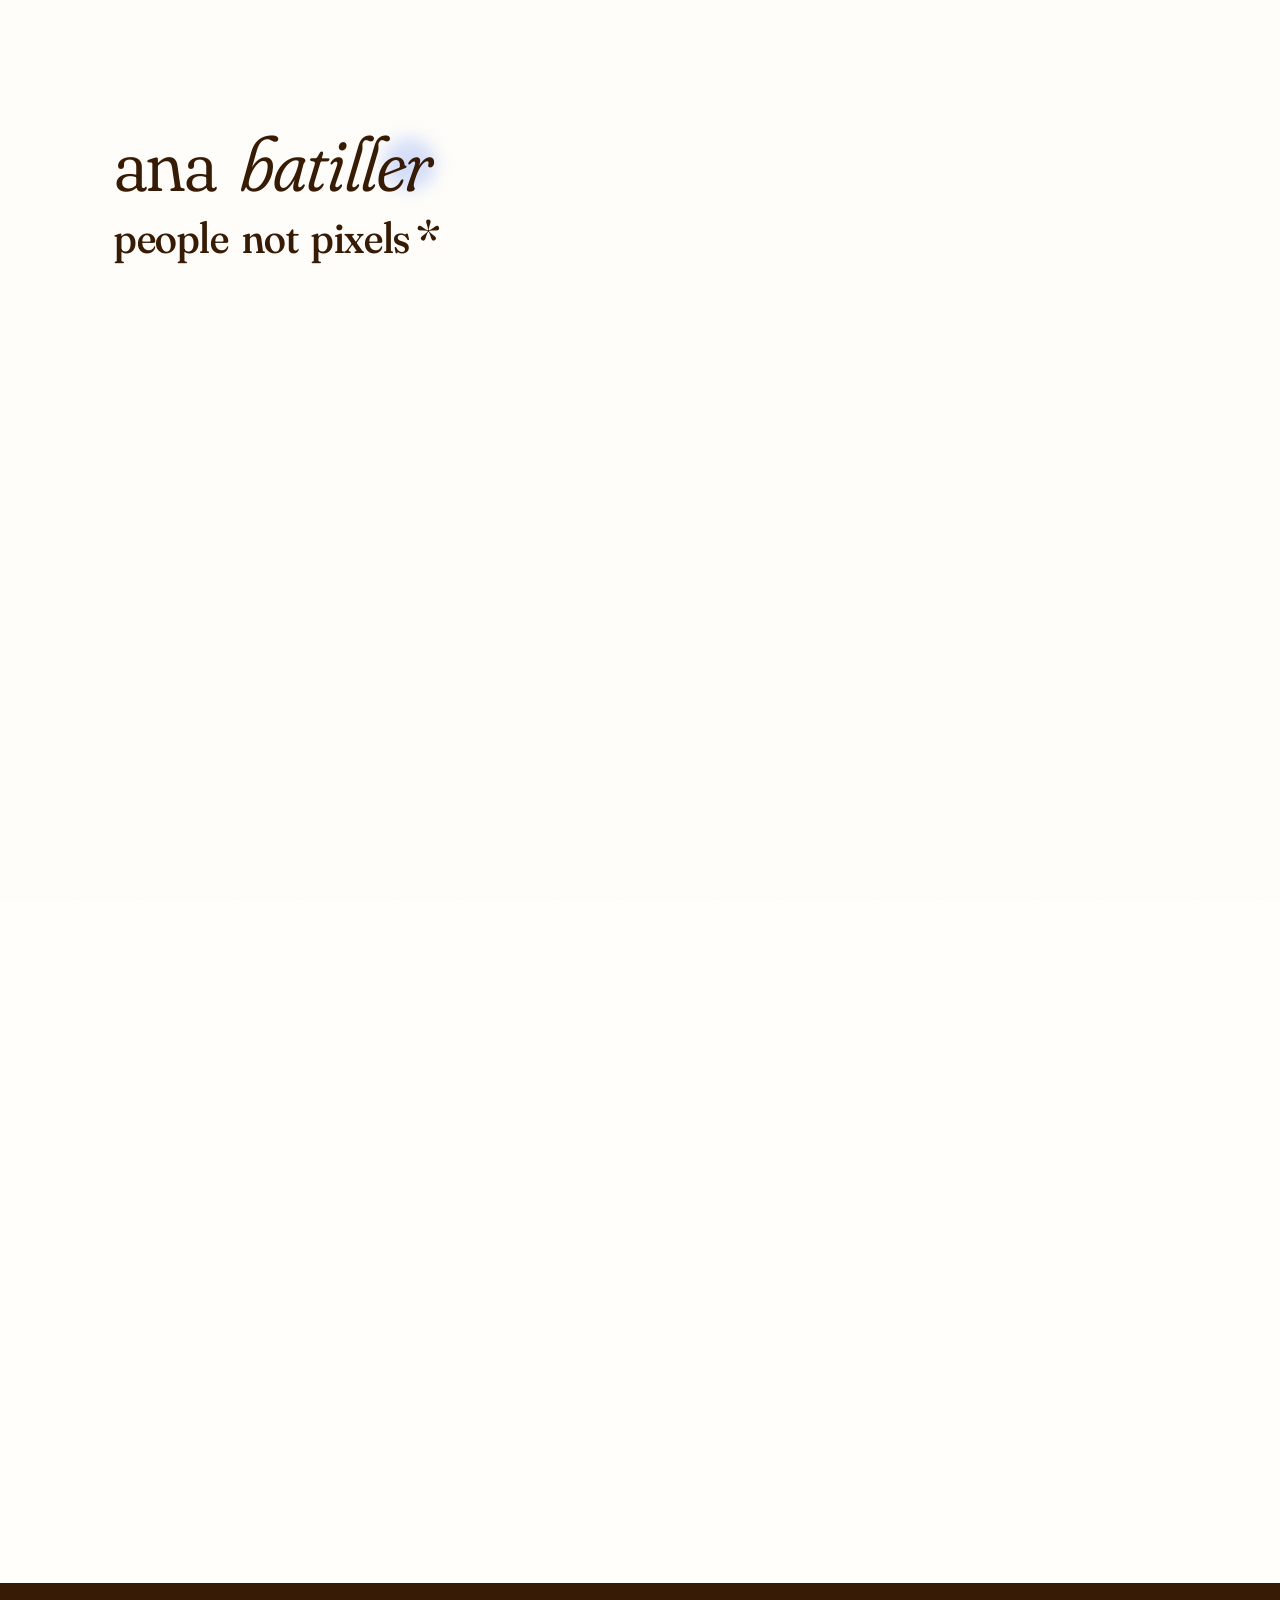
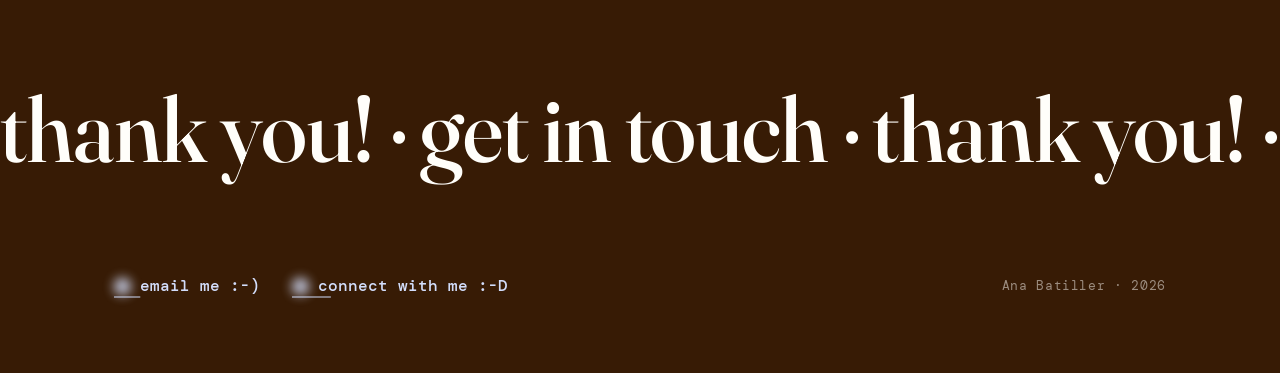
==== index.html @ 510002cc "Update hero copy: Erasmus Mundus program + Tokyo status line - Bio now names the Erasmus Mundus prog" ====
<!DOCTYPE html>
<html lang="en">
<head>
<meta charset="utf-8">
<meta name="viewport" content="width=device-width, initial-scale=1">
<title>Ana Batiller — Product Designer</title>
<meta name="description" content="Product designer, 8+ years, mostly in fintech. Selected work: GCash Global, Hybrid Credit-Debit Card, and PODD.">
<meta property="og:title" content="Ana Batiller — Product Designer">
<meta property="og:description" content="Product designer, 8+ years, mostly in fintech. People not pixels.">
<meta property="og:type" content="website">
<meta property="og:image" content="images/ab-portrait.webp">
<link rel="icon" href="data:image/svg+xml,%3Csvg xmlns='http://www.w3.org/2000/svg' viewBox='0 0 64 64'%3E%3Cdefs%3E%3Cfilter id='b' x='-50%25' y='-50%25' width='200%25' height='200%25'%3E%3CfeGaussianBlur stdDeviation='4'/%3E%3C/filter%3E%3C/defs%3E%3Ccircle cx='32' cy='32' r='20' fill='%236E82DB' filter='url(%23b)'/%3E%3C/svg%3E">
<link rel="preconnect" href="https://fonts.googleapis.com">
<link rel="preconnect" href="https://fonts.gstatic.com" crossorigin>
<link rel="stylesheet" href="https://fonts.googleapis.com/css2?family=Fraunces:ital,opsz,wght,SOFT@0,9..144,300..900,0..100;1,9..144,300..900,0..100&family=DM+Mono:ital,wght@0,400;0,500;1,400&family=DM+Sans:opsz,wght@9..40,400;9..40,500;9..40,700&display=swap">
<link rel="stylesheet" href="assets/site.css">
<script>(function(){try{if(!window.matchMedia('(prefers-reduced-motion: reduce)').matches){document.documentElement.classList.add('js-anim');}}catch(e){}})();</script>
<style>
  /* ---- hero wordmark (page-specific) ---- */
  .ab-ltr{display:inline-block;}
  .ab-ltr-in{display:inline-block; will-change:transform;}
  @keyframes ab-rise{from{opacity:0; transform:translateY(90%) rotate(5deg);} to{opacity:1; transform:none;}}
  html.js-anim .ab-ltr{opacity:0; animation:ab-rise .8s var(--ease-out) forwards;}
  html.reveal-all .ab-ltr{opacity:1 !important; animation:none !important;}
  /* ---- work index (page-specific) ---- */
  .ab-idx-row{position:relative; display:grid; grid-template-columns:auto 1fr; align-items:center; gap:clamp(16px,3vw,44px); padding:clamp(22px,2.8vw,38px) clamp(6px,1.2vw,18px); background-image:url("data:image/svg+xml,%3Csvg xmlns='http://www.w3.org/2000/svg' width='26' height='9' viewBox='0 0 26 9' fill='none'%3E%3Cpath d='M0 5 Q3.25 1 6.5 5 T13 5 T19.5 5 T26 5' stroke='%239FB2EE' stroke-width='1.8' stroke-linecap='round'/%3E%3C/svg%3E"); background-repeat:repeat-x; background-position:top left; background-size:26px 9px; text-decoration:none; color:var(--ink);}
  .ab-idx-row::before{content:""; position:absolute; top:0; bottom:0; left:-50vw; right:-50vw; z-index:-1; background:transparent; pointer-events:none; transition:background .45s cubic-bezier(.16,1,.3,1);}
  .ab-idx-row:hover::before{background:var(--skyTint);}
  .ab-idx-num{font:500 14px/1 'DM Mono',monospace; letter-spacing:.05em; color:var(--olive); align-self:start; padding-top:.5em; transition:color .4s;}
  .ab-idx-row:hover .ab-idx-num{color:var(--accent);}
  .ab-idx-title{margin:0; font-family:'DM Mono',monospace; font-variation-settings:'opsz' 144,'SOFT' 60; font-weight:500; font-size:clamp(30px,4.8vw,60px); line-height:.95; letter-spacing:-.03em; color:var(--ink); transition:color .45s cubic-bezier(.16,1,.3,1);}
  .ab-idx-row:hover .ab-idx-title{color:var(--accent);}
  .ab-idx-meta{margin:12px 0 0; font:400 14px/1.55 'DM Mono',monospace; color:var(--body); max-width:48ch;}
</style>
</head>
<body>
<div style="font-family:'DM Sans',sans-serif; position:relative;">

  <!-- ============================== HERO ============================== -->
  <header style="max-width:1180px; margin:0 auto; padding:clamp(40px,7vw,96px) clamp(24px,5vw,64px) clamp(48px,6vw,80px);">
    <div class="ab-hero-grid" style="display:grid; grid-template-columns:1.15fr .85fr; gap:clamp(32px,5vw,72px); align-items:start;">
      <div>
        <div data-reveal="" style="font:500 13px/1 'DM Mono',monospace; letter-spacing:.22em; text-transform:lowercase; color:var(--olive); margin-bottom:28px;">Portfolio — Selected work</div>
        <div class="ab-wordmark" style="display:inline-block; position:relative;">
          <h1 style="margin:0; position:relative; white-space:nowrap; font-family:'DM Mono',monospace; font-variation-settings:'opsz' 144,'SOFT' 90; font-weight:340; font-size:clamp(40px,6vw,80px); line-height:.86; letter-spacing:-.02em;"><span class="ab-ltr" style="animation-delay:0s"><span class="ab-ltr-in">a</span></span><span class="ab-ltr" style="animation-delay:.05s"><span class="ab-ltr-in">n</span></span><span class="ab-ltr" style="animation-delay:.1s"><span class="ab-ltr-in">a</span></span><span style="display:inline-block; width:.3em"></span><span class="ab-ltr" style="animation-delay:.18s"><span class="ab-ltr-in" style="font-style:italic">b</span></span><span class="ab-ltr" style="animation-delay:.23s"><span class="ab-ltr-in" style="font-style:italic">a</span></span><span class="ab-ltr" style="animation-delay:.28s"><span class="ab-ltr-in" style="font-style:italic">t</span></span><span class="ab-ltr" style="animation-delay:.33s"><span class="ab-ltr-in" style="font-style:italic">i</span></span><span class="ab-ltr" style="animation-delay:.38s"><span class="ab-ltr-in" style="font-style:italic">l</span></span><span class="ab-ltr" style="animation-delay:.43s"><span class="ab-ltr-in" style="font-style:italic">l</span></span><span class="ab-ltr" style="animation-delay:.48s"><span class="ab-ltr-in" style="font-style:italic">e</span></span><span class="ab-ltr" style="animation-delay:.53s"><span class="ab-ltr-in" style="font-style:italic">r</span></span><span class="ab-blob" aria-hidden="true" style="position:absolute; right:-.04em; top:50%; margin-top:-.34em; width:.68em; height:.68em; border-radius:50%; background:var(--sky); filter:blur(8px); opacity:.9; z-index:-1; animation:ab-float 6s ease-in-out infinite;"></span></h1>
        </div>
        <div class="ab-wordmark" style="margin-top:18px; display:block; position:relative;">
          <h2 style="margin:0; font-family:'DM Mono',monospace; font-variation-settings:'opsz' 96,'SOFT' 60; font-weight:500; font-size:clamp(26px,3.4vw,46px); line-height:1.02; letter-spacing:-.02em;"><span class="ab-ltr" style="animation-delay:0s"><span class="ab-ltr-in">P</span></span><span class="ab-ltr" style="animation-delay:.04s"><span class="ab-ltr-in">e</span></span><span class="ab-ltr" style="animation-delay:.08s"><span class="ab-ltr-in">o</span></span><span class="ab-ltr" style="animation-delay:.12s"><span class="ab-ltr-in">p</span></span><span class="ab-ltr" style="animation-delay:.16s"><span class="ab-ltr-in">l</span></span><span class="ab-ltr" style="animation-delay:.2s"><span class="ab-ltr-in">e</span></span><span style="display:inline-block; width:.3em"></span><span class="ab-ltr" style="animation-delay:.26s"><span class="ab-ltr-in">n</span></span><span class="ab-ltr" style="animation-delay:.3s"><span class="ab-ltr-in">o</span></span><span class="ab-ltr" style="animation-delay:.34s"><span class="ab-ltr-in">t</span></span><span style="display:inline-block; width:.3em"></span><span class="ab-ltr" style="animation-delay:.4s"><span class="ab-ltr-in">p</span></span><span class="ab-ltr" style="animation-delay:.44s"><span class="ab-ltr-in">i</span></span><span class="ab-ltr" style="animation-delay:.48s"><span class="ab-ltr-in">x</span></span><span class="ab-ltr" style="animation-delay:.52s"><span class="ab-ltr-in">e</span></span><span class="ab-ltr" style="animation-delay:.56s"><span class="ab-ltr-in">l</span></span><span class="ab-ltr" style="animation-delay:.6s"><span class="ab-ltr-in">s</span></span><span style="display:inline-block; width:.15em"></span><span class="ab-ltr" style="animation-delay:.66s"><span class="ab-ltr-in">*</span></span></h2>
        </div>
        <p data-reveal="" style="max-width:46ch; font:400 17px/1.7 'DM Mono',monospace; color:var(--ink); margin:clamp(24px,3vw,40px) 0 28px;">Product designer, 8+ years, mostly in fintech. I've led teams designing for 30M+ users at GCash, but the part I like most isn't the launch — it's the research, testing, and figuring out what people really need. Now I'm studying an Erasmus Mundus program called Service Design, Strategy, and Innovation across three countries to understand it even more.</p>
        <div data-reveal="" style="display:flex; gap:32px; flex-wrap:wrap; align-items:center;">
          <a class="ablink" data-magnetic="" href="mailto:anabatillerr@gmail.com" style="display:inline-flex; align-items:center; gap:9px;"><span aria-hidden="true" style="width:17px; height:17px; border-radius:50%; background:var(--accent); filter:blur(6px); opacity:.85;"></span>email me :-)</a>
          <a class="ablink" data-magnetic="" href="https://www.linkedin.com/in/anapatriciabatiller/" target="_blank" rel="noopener" style="display:inline-flex; align-items:center; gap:9px;"><span aria-hidden="true" style="width:17px; height:17px; border-radius:50%; background:var(--accent); filter:blur(6px); opacity:.85;"></span>connect with me :-D</a>
        </div>
        <div data-reveal="" style="margin-top:clamp(24px,2.6vw,34px); display:inline-flex; align-items:center; gap:10px; font:500 13px/1.4 'DM Mono',monospace; letter-spacing:.04em; color:var(--body);"><span aria-hidden="true" style="flex:none; width:9px; height:9px; border-radius:50%; background:#1FA06A; animation:ab-pulse 2.2s ease-out infinite;"></span><span>currently on summer break in <span style="color:var(--ink);">tokyo</span></span></div>
      </div>
      <div data-reveal="" data-tilt="" style="transform-style:preserve-3d; position:relative; width:100%; aspect-ratio:1/1;">
        <span class="ab-aside" style="position:absolute; top:-14px; left:-10px; z-index:2; transform:rotate(-5deg);">(that's me, thinkin hard)</span>
        <img src="images/ab-portrait.webp" alt="Portrait of Ana Batiller" data-tilt-in="" style="position:absolute; inset:0; width:100%; height:100%; object-fit:cover; border-radius:26px; box-shadow:0 30px 60px -28px rgba(55,27,5,.35); display:block;">
      </div>
    </div>
  </header>

  <!-- ============================== WORK INDEX ============================== -->
  <section style="max-width:1180px; margin:0 auto; padding:clamp(8px,2vw,28px) clamp(24px,5vw,64px) clamp(32px,5vw,72px);">
    <div data-reveal="" style="font:500 13px/1 'DM Mono',monospace; letter-spacing:.22em; text-transform:lowercase; color:var(--olive); margin-bottom:clamp(20px,3vw,40px);">Selected work</div>
    <div id="ab-index" data-reveal="">
      <a class="ab-idx-row" href="global-payments/" data-num="01" data-cat="Fintech · GCash" style="--accent:#4F63E3;">
        <span class="ab-idx-num">01</span>
        <div>
          <h2 class="ab-idx-title">GCash Global</h2>
          <p class="ab-idx-meta">Redesigned the GCash Global Payments experience, driving overseas usage from 5% to 80%+</p>
        </div>
      </a>
      <a class="ab-idx-row" href="hybrid-credit-debit-card/" data-num="02" data-cat="Fintech · GCash" style="--accent:#F2643C;">
        <span class="ab-idx-num">02</span>
        <div>
          <h2 class="ab-idx-title">Hybrid Credit-Debit Card</h2>
          <p class="ab-idx-meta">The first of its kind in the Philippines. One card. Two payment methods. No bank account needed</p>
        </div>
      </a>
      <a class="ab-idx-row" href="podd/" data-num="03" data-cat="Innovation Lab · Team project" style="--accent:#C98A2E;">
        <span class="ab-idx-num">03</span>
        <div>
          <h2 class="ab-idx-title">PODD</h2>
          <p class="ab-idx-meta">A network of private, bookable focus pods for remote workers — 2nd place at the Innovation Lab final pitch</p>
        </div>
      </a>
    </div>
  </section>

  <!-- ============================== FOOTER ============================== -->
  <footer style="margin-top:clamp(64px,9vw,140px); background:var(--ink); color:var(--cream); overflow:hidden;">
    <div style="padding:clamp(48px,7vw,104px) 0 clamp(20px,3vw,40px);">
      <div data-mq="" data-base="34" aria-hidden="true" style="display:flex; width:max-content; white-space:nowrap; animation:ab-mq 34s linear infinite; will-change:transform;">
        <span style="font-family:var(--font-head); font-weight:500; font-size:clamp(38px,7.2vw,102px); letter-spacing:-.01em; text-transform:lowercase; padding-right:.4em;">thank you! · get in touch · thank you! · get in touch · </span>
        <span style="font-family:var(--font-head); font-weight:500; font-size:clamp(38px,7.2vw,102px); letter-spacing:-.01em; text-transform:lowercase; padding-right:.4em;">thank you! · get in touch · thank you! · get in touch · </span>
      </div>
    </div>
    <div style="max-width:1180px; margin:0 auto; padding:clamp(32px,4vw,56px) clamp(24px,5vw,64px) clamp(48px,6vw,88px); display:flex; gap:36px; flex-wrap:wrap; align-items:center; justify-content:space-between;">
      <div style="display:flex; gap:32px; flex-wrap:wrap;">
        <a class="ablink" data-magnetic="" href="mailto:anabatillerr@gmail.com" style="color:var(--sky); display:inline-flex; align-items:center; gap:9px;"><span aria-hidden="true" style="width:17px; height:17px; border-radius:50%; background:var(--sky); filter:blur(6px); opacity:.95;"></span>email me :-)</a>
        <a class="ablink" data-magnetic="" href="https://www.linkedin.com/in/anapatriciabatiller/" target="_blank" rel="noopener" style="color:var(--sky); display:inline-flex; align-items:center; gap:9px;"><span aria-hidden="true" style="width:17px; height:17px; border-radius:50%; background:var(--sky); filter:blur(6px); opacity:.95;"></span>connect with me :-D</a>
      </div>
      <div style="font:400 13px/1.6 'DM Mono',monospace; letter-spacing:.05em; color:rgba(255,254,250,.5); text-align:right;">Ana Batiller · 2026</div>
    </div>
  </footer>

</div>
<script src="assets/motion.js"></script>
<script>window.ABMotion.initMotion({accent:'#4F63E3'});</script>
</body>
</html>
---- assets/site.css ----
/* ============================================================
   Ana Batiller — Portfolio (production stylesheet)
   Flattened from design/tokens/*.css + design/base.css.
   Fonts: Fraunces / DM Sans / DM Mono load via <link> in each
   page's head; Palmios is self-hosted next to this file.
   ============================================================ */

/* ---- Palmios — display headers (h1–h3). Palmios by Studio Ludis. ---- */
@font-face{
  font-family:'Palmios';
  src:url('Palmios.woff2') format('woff2');
  font-weight:400;
  font-style:normal;
  font-display:swap;
}

:root{
  /* --- base palette --- */
  --ab-ink:        #371B05;  /* near-black warm brown — headlines, dark surfaces */
  --ab-cream:      #FFFEFA;  /* warm off-white — the page */
  --ab-body:       #5A4632;  /* clay brown — body copy */
  --ab-sky:        #D2DDFB;  /* periwinkle — hairlines, selection */
  --ab-accent:     #6E82DB;  /* periwinkle-blue — primary accent */
  --ab-olive:      #9E8D35;  /* antique gold — eyebrows, numerals */
  --ab-sky-tint:   #EEF2FE;  /* palest blue — cool card surface */
  --ab-olive-tint: #F7F2E2;  /* palest gold — warm card surface */
  --ab-cursor:     #FB885B;  /* clay-coral — cursor glow only (multiply blend) */

  /* --- semantic aliases --- */
  --text-primary:    var(--ab-ink);
  --text-body:       var(--ab-body);
  --text-accent:     var(--ab-accent);
  --text-eyebrow:    var(--ab-olive);
  --text-on-ink:     var(--ab-cream);

  --surface-page:      var(--ab-cream);
  --surface-card-cool: var(--ab-sky-tint);
  --surface-card-warm: var(--ab-olive-tint);
  --surface-ink:       var(--ab-ink);

  --line:        var(--ab-sky);
  --selection:   var(--ab-sky);

  /* --- legacy short names (page markup uses these) --- */
  --ink:       var(--ab-ink);
  --cream:     var(--ab-cream);
  --body:      var(--ab-body);
  --sky:       var(--ab-sky);
  --accent:    var(--ab-accent);
  --olive:     var(--ab-olive);
  --skyTint:   var(--ab-sky-tint);
  --oliveTint: var(--ab-olive-tint);

  /* --- families --- */
  --font-head:    'Palmios', 'Fraunces', serif;  /* h1–h3 display headers */
  --font-display: 'Fraunces', serif;
  --font-body:    'DM Sans', sans-serif;
  --font-mono:    'DM Mono', monospace;

  /* --- display scale (fluid) --- */
  --type-hero:     clamp(56px, 10vw, 132px);
  --type-display:  clamp(46px, 8vw, 116px);
  --type-h2:       clamp(28px, 3.6vw, 46px);
  --type-h3:       clamp(30px, 4.5vw, 56px);
  --type-tagline:  clamp(19px, 2vw, 24px);
  --type-body:     18px;
  --type-meta:     15px;
  --type-eyebrow:  13px;

  /* --- weights & optical (Fraunces is variable) --- */
  --fr-light:   340;
  --fr-bold:    700;
  --fr-black:   900;

  /* --- tracking --- */
  --track-eyebrow: .2em;
  --track-tight:   -.02em;
  --track-tighter: -.03em;

  /* --- line-height --- */
  --leading-display: .9;
  --leading-body:    1.75;

  /* --- easing --- */
  --ease-out: cubic-bezier(.16, 1, .3, 1);   /* the only curve used */

  /* --- durations --- */
  --dur-reveal: .92s;
  --dur-mask:   1.05s;
  --dur-hover:  .5s;
  --dur-tilt:   .6s;

  /* --- reveal --- */
  --reveal-shift: 46px;
  --reveal-scale: .975;

  /* --- radii --- */
  --radius-card:  22px;
  --radius-media: 22px;
  --radius-soft:  14px;
  --radius-pill:  999px;

  /* --- lines & borders --- */
  --border-hair: 1.5px solid var(--line);

  /* --- shadows (warm, long, low-opacity) --- */
  --shadow-media: 0 30px 60px -34px rgba(55, 27, 5, .30);
  --shadow-float: 0 26px 54px -28px rgba(55, 27, 5, .45);

  /* --- motifs --- */
  --dot-blur: 8px;
}

/* ============================================================
   BASE — shared resets, motion classes, link treatment
   ============================================================ */
*{box-sizing:border-box;}
html,body{margin:0;}
html{overflow-x:hidden;}
body{background:var(--surface-page); color:var(--text-primary); -webkit-font-smoothing:antialiased; overflow-x:hidden;}
::selection{background:var(--selection); color:var(--ab-ink);}

/* motifs */
@keyframes ab-float{0%,100%{transform:translateY(0)}50%{transform:translateY(-9px)}}
@keyframes ab-mq{to{transform:translateX(-50%)}}

/* reveal-on-scroll + masked line wipe (toggled by page logic) */
html.js-anim [data-reveal]{opacity:0; transform:translateY(var(--reveal-shift)) scale(var(--reveal-scale)) rotate(var(--rot,0deg)); transform-origin:center top; transition:opacity var(--dur-reveal) var(--ease-out), transform var(--dur-reveal) var(--ease-out);}
html.js-anim [data-reveal].in{opacity:1; transform:rotate(var(--rot,0deg));}
html.js-anim [data-mask]{overflow:hidden; padding-bottom:.1em;}
html.js-anim [data-mask] > [data-line]{display:block; transform:translateY(118%); transition:transform var(--dur-mask) var(--ease-out);}
html.js-anim [data-mask].in > [data-line]{transform:translateY(0);}
html.reveal-all [data-reveal]{opacity:1 !important; transform:rotate(var(--rot,0deg)) !important; transition:none !important;}
html.reveal-all [data-mask] > [data-line]{opacity:1 !important; transform:none !important; transition:none !important;}
html.reveal-all [data-mask]{overflow:visible !important;}

/* link with draw-in underline + blurred dot (dot is inline per use) */
a.ablink{position:relative; text-decoration:none; color:var(--text-accent); font:500 16px/1 var(--font-mono);}
a.ablink::after{content:""; position:absolute; left:0; right:0; bottom:-3px; height:1.5px; background:currentColor; transform:scaleX(.18); transform-origin:left; transition:transform var(--dur-hover) var(--ease-out); opacity:.5;}
a.ablink:hover::after{transform:scaleX(1); opacity:1;}

/* ============================================================
   SCRAPBOOK — paper grain, squiggle dividers, tilted cards
   ============================================================ */
/* subtle paper grain over the whole page (pointer-transparent) */
body::after{content:""; position:fixed; inset:0; pointer-events:none; z-index:9000; opacity:.05; mix-blend-mode:multiply; background-image:url("data:image/svg+xml,%3Csvg xmlns='http://www.w3.org/2000/svg' width='160' height='160'%3E%3Cfilter id='n'%3E%3CfeTurbulence type='fractalNoise' baseFrequency='0.8' numOctaves='2' stitchTiles='stitch'/%3E%3CfeColorMatrix type='saturate' values='0'/%3E%3C/filter%3E%3Crect width='100%25' height='100%25' filter='url(%23n)'/%3E%3C/svg%3E"); background-size:160px 160px;}

/* hand-drawn squiggle as a top divider on cream surfaces */
.ab-rule-top{background-image:url("data:image/svg+xml,%3Csvg xmlns='http://www.w3.org/2000/svg' width='26' height='9' viewBox='0 0 26 9' fill='none'%3E%3Cpath d='M0 5 Q3.25 1 6.5 5 T13 5 T19.5 5 T26 5' stroke='%239FB2EE' stroke-width='1.8' stroke-linecap='round'/%3E%3C/svg%3E"); background-repeat:repeat-x; background-position:top left; background-size:26px 9px;}
/* same squiggle, light — for dark (ink) surfaces */
.ab-wave{height:9px; border:0; margin:0; background:url("data:image/svg+xml,%3Csvg xmlns='http://www.w3.org/2000/svg' width='26' height='9' viewBox='0 0 26 9' fill='none'%3E%3Cpath d='M0 5 Q3.25 1 6.5 5 T13 5 T19.5 5 T26 5' stroke='%23D2DDFB' stroke-width='1.8' stroke-linecap='round'/%3E%3C/svg%3E") repeat-x left center; background-size:26px 9px;}

/* scrapbook card tilt — alternating rest angles; straighten on hover (motion.js) */
.ab-cards > [data-reveal]:nth-child(3n+1){--rot:-1.5deg;}
.ab-cards > [data-reveal]:nth-child(3n+2){--rot:1.1deg;}
.ab-cards > [data-reveal]:nth-child(3n){--rot:-0.6deg;}

/* Palmios for headers only. Headings carry inline font-family:'DM Mono' tuned
   for that face, so override with !important; eyebrows/labels/numerals are
   div/span/p and keep DM Mono. font-variation-settings (opsz/SOFT) simply
   no-op on Palmios. Tracking relaxed since Palmios is wider than mono. */
h1, h2, h3{
  font-family:var(--font-head) !important;
  letter-spacing:-.01em !important;
  text-transform:lowercase;
}

/* ============================================================
   PLAYFUL VOICE — cheeky cursor, margin asides, status pulse
   ============================================================ */
/* coral Palmios asterisk cursor at the pointer (the soft glow trails behind it) */
html, body{cursor:url("[data-uri]") 13 13, auto;}
a, button, label, [data-magnetic], [role="button"]{cursor:url("[data-uri]") 17 17, pointer;}

/* margin asides — playful mono scribbles in the gutter */
.ab-aside{font:500 13px/1.45 'DM Mono',monospace; color:var(--accent); transform:rotate(-3.5deg); opacity:.85; letter-spacing:.01em; pointer-events:none; text-wrap:balance;}

/* "currently vibing" live-dot pulse */
@keyframes ab-pulse{0%{box-shadow:0 0 0 0 rgba(31,160,106,.5)}70%{box-shadow:0 0 0 11px rgba(31,160,106,0)}100%{box-shadow:0 0 0 0 rgba(31,160,106,0)}}

/* Reduced motion: the js-anim gate already disables scroll reveals, but the
   marquee, floating blob, pulse dot and letter-rise run from inline styles —
   stop those too. */
@media (prefers-reduced-motion: reduce){
  *, *::before, *::after{animation-duration:.01s !important; animation-iteration-count:1 !important; transition-duration:.01s !important;}
}

/* ============================================================
   RESPONSIVE — the prototypes were desktop-first; collapse the
   multi-column grids on small screens so nothing crushes.
   ============================================================ */
@media (max-width: 760px){
  .ab-grid-2, .ab-grid-3{grid-template-columns:1fr !important;}
  .ab-hero-grid{grid-template-columns:1fr !important;}
  .ab-half-img{width:100% !important; margin-left:0 !important; margin-right:0 !important;}
}
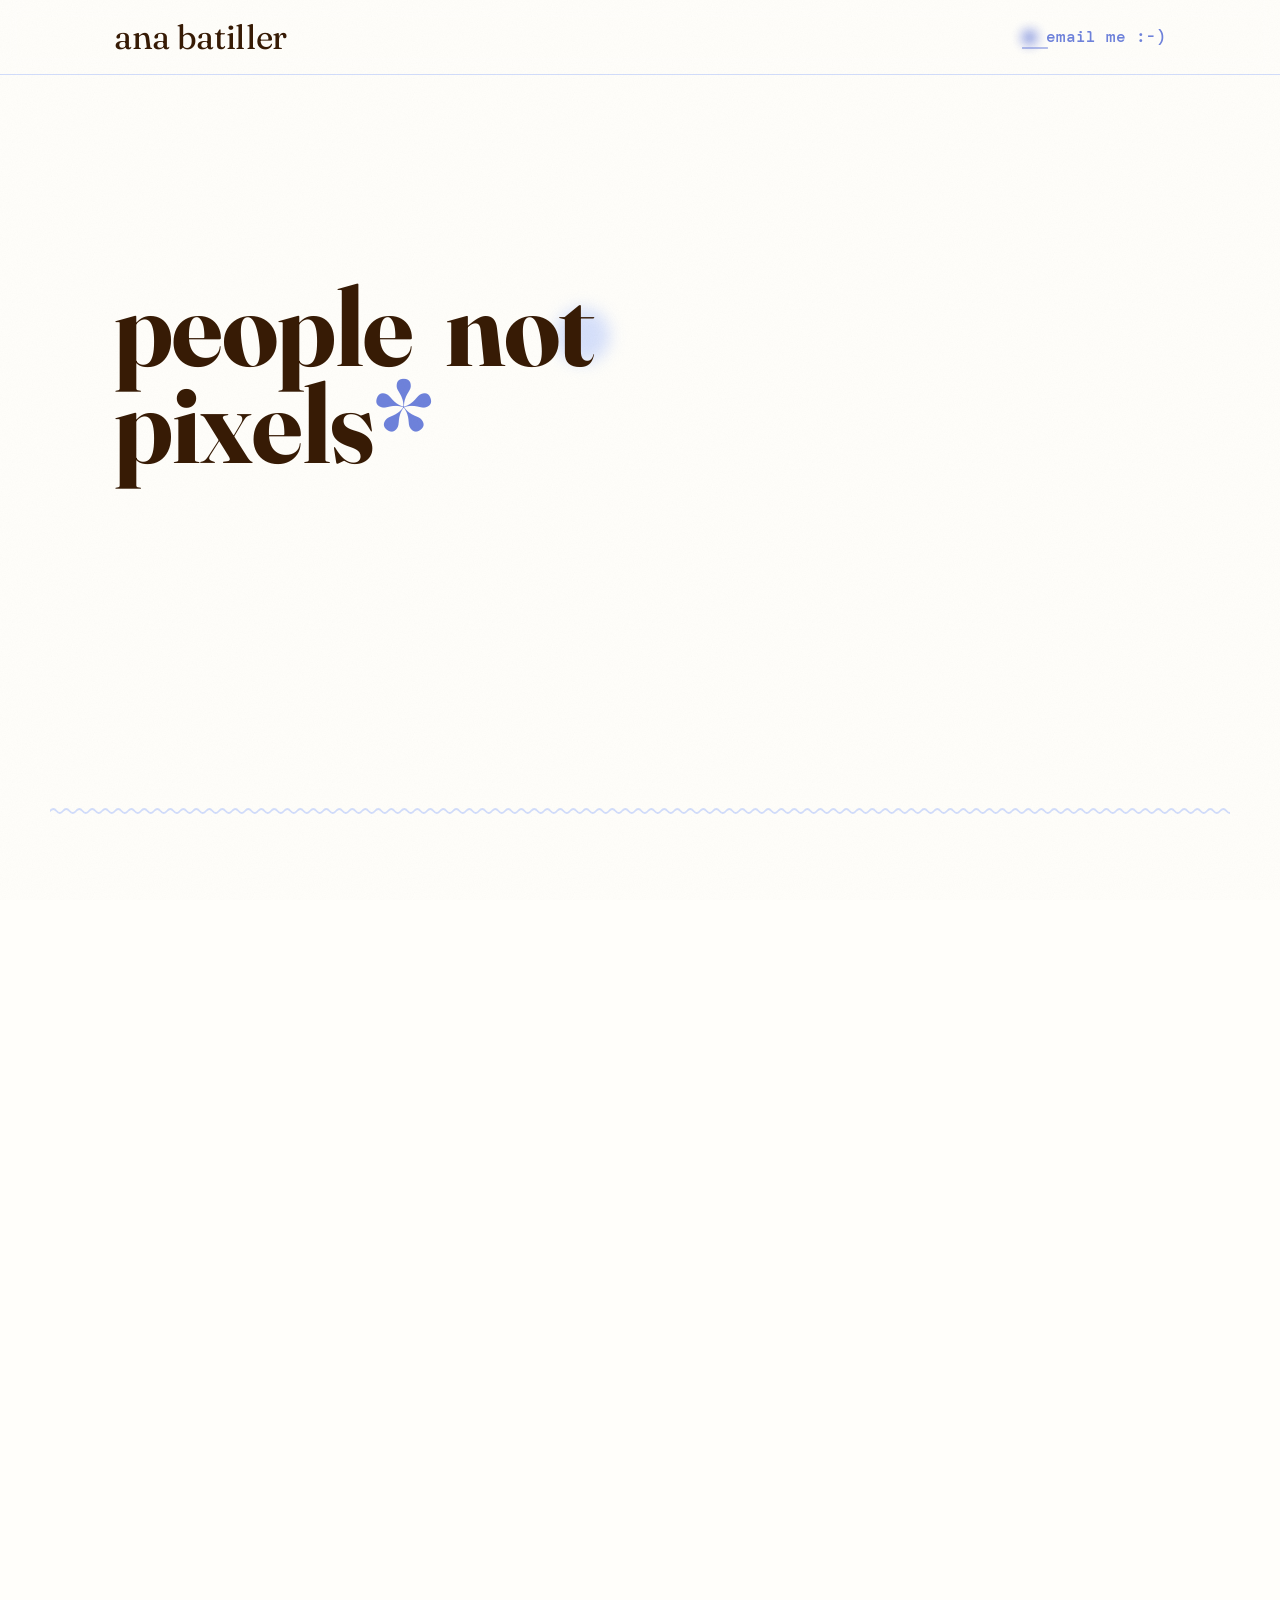
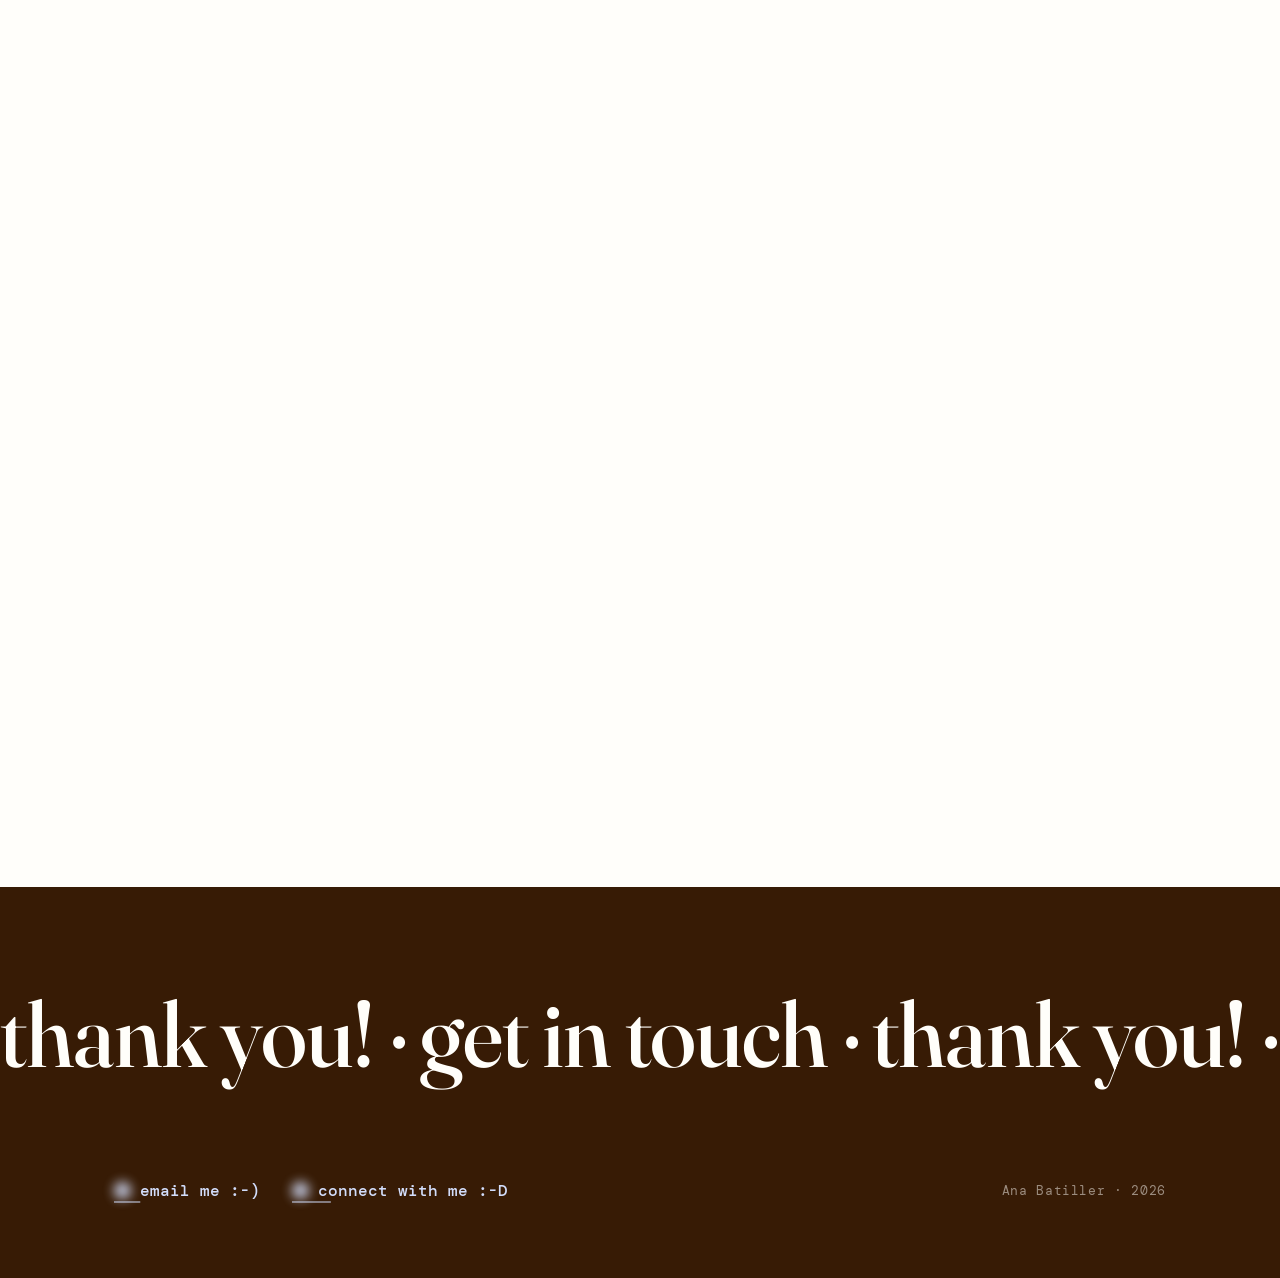
==== commit 813a2bbc: "Redesign homepage in the taste-skill direction Applies the previewed layout to the live landing page" ====
--- a/index.html
+++ b/index.html
@@ -16,81 +16,165 @@
 <link rel="stylesheet" href="assets/site.css">
 <script>(function(){try{if(!window.matchMedia('(prefers-reduced-motion: reduce)').matches){document.documentElement.classList.add('js-anim');}}catch(e){}})();</script>
 <style>
-  /* ---- hero wordmark (page-specific) ---- */
+  /* ---- hero wordmark letter rise (page-specific) ---- */
   .ab-ltr{display:inline-block;}
   .ab-ltr-in{display:inline-block; will-change:transform;}
   @keyframes ab-rise{from{opacity:0; transform:translateY(90%) rotate(5deg);} to{opacity:1; transform:none;}}
   html.js-anim .ab-ltr{opacity:0; animation:ab-rise .8s var(--ease-out) forwards;}
   html.reveal-all .ab-ltr{opacity:1 !important; animation:none !important;}
-  /* ---- work index (page-specific) ---- */
-  .ab-idx-row{position:relative; display:grid; grid-template-columns:auto 1fr; align-items:center; gap:clamp(16px,3vw,44px); padding:clamp(22px,2.8vw,38px) clamp(6px,1.2vw,18px); background-image:url("data:image/svg+xml,%3Csvg xmlns='http://www.w3.org/2000/svg' width='26' height='9' viewBox='0 0 26 9' fill='none'%3E%3Cpath d='M0 5 Q3.25 1 6.5 5 T13 5 T19.5 5 T26 5' stroke='%239FB2EE' stroke-width='1.8' stroke-linecap='round'/%3E%3C/svg%3E"); background-repeat:repeat-x; background-position:top left; background-size:26px 9px; text-decoration:none; color:var(--ink);}
-  .ab-idx-row::before{content:""; position:absolute; top:0; bottom:0; left:-50vw; right:-50vw; z-index:-1; background:transparent; pointer-events:none; transition:background .45s cubic-bezier(.16,1,.3,1);}
+
+  /* ---- shared layout ---- */
+  .ab-wrap{max-width:1180px; margin:0 auto; padding-left:clamp(24px,5vw,64px); padding-right:clamp(24px,5vw,64px);}
+  .ab-eyebrow{font:500 13px/1 'DM Mono',monospace; letter-spacing:.22em; text-transform:lowercase; color:var(--body);}
+
+  /* ---- header: name bigger + readable, one persistent contact ---- */
+  .ab-nav{position:sticky; top:0; z-index:100; background:rgba(255,254,250,.82); backdrop-filter:blur(10px); -webkit-backdrop-filter:blur(10px); border-bottom:1.5px solid var(--sky);}
+  .ab-nav-in{display:flex; align-items:center; justify-content:space-between; gap:20px; height:74px;}
+  .ab-nav-mark{font-family:var(--font-head); font-size:clamp(26px,3.2vw,34px); line-height:1; text-transform:lowercase; letter-spacing:-.01em; color:var(--ink); text-decoration:none;}
+  .ab-nav-mark:hover{color:var(--accent);}
+
+  /* ---- hero ---- */
+  .ab-hero{padding-top:clamp(36px,5.5vw,68px); padding-bottom:clamp(44px,6vw,84px);}
+  .ab-hero-grid{display:grid; grid-template-columns:1.05fr .95fr; gap:clamp(32px,5vw,72px); align-items:center;}
+  .ab-hero h1{margin:0; position:relative; white-space:normal; font-family:var(--font-head); font-size:clamp(54px,8.6vw,116px); line-height:.88; letter-spacing:-.02em;}
+  .ab-hero h1 .ab-star{color:var(--accent);}
+  .ab-hero-sub{max-width:34ch; font:400 18px/1.6 'DM Mono',monospace; color:var(--body); margin:clamp(20px,2.6vw,30px) 0 clamp(24px,3vw,32px);}
+  .ab-cta-row{display:flex; gap:26px; flex-wrap:wrap; align-items:center;}
+  .ab-cta{display:inline-flex; align-items:center; gap:10px; padding:14px 26px; border-radius:999px; background:var(--ink); color:var(--cream); font:500 15px/1 'DM Mono',monospace; letter-spacing:.02em; text-decoration:none; transition:transform .5s var(--ease-out), background .5s var(--ease-out);}
+  .ab-cta:hover{background:#4a260a;}
+  .ab-cta:active{transform:scale(.97);}
+  .ab-cta .ab-cta-dot{width:9px; height:9px; border-radius:50%; background:var(--accent); filter:blur(2px);}
+  .ab-hero-portrait{position:relative; width:100%; aspect-ratio:4/5; transform-style:preserve-3d;}
+  .ab-hero-portrait img{position:absolute; inset:0; width:100%; height:100%; object-fit:cover; border-radius:26px; box-shadow:0 30px 60px -28px rgba(55,27,5,.35); display:block;}
+
+  /* ---- about (bio verbatim, own block) ---- */
+  .ab-about{padding-top:clamp(38px,5vw,60px); padding-bottom:clamp(38px,5vw,60px);}
+  .ab-about-grid{display:grid; grid-template-columns:auto 1fr; gap:clamp(28px,5vw,80px); align-items:start;}
+  .ab-about-label{font:500 13px/1.6 'DM Mono',monospace; letter-spacing:.16em; text-transform:lowercase; color:var(--olive); white-space:nowrap; padding-top:6px;}
+  .ab-about p{max-width:58ch; font:400 20px/1.7 'DM Mono',monospace; color:var(--ink); margin:0;}
+  .ab-status{margin-top:26px; display:inline-flex; align-items:center; gap:10px; font:500 13px/1.4 'DM Mono',monospace; letter-spacing:.04em; color:var(--body);}
+  .ab-status .ab-live{flex:none; width:9px; height:9px; border-radius:50%; background:#1FA06A; animation:ab-pulse 2.2s ease-out infinite;}
+  .ab-status b{color:var(--ink); font-weight:500;}
+
+  /* ---- work index with real case imagery ---- */
+  .ab-work{padding-top:clamp(38px,5vw,72px); padding-bottom:clamp(44px,6vw,96px);}
+  .ab-work-head{display:flex; align-items:baseline; justify-content:space-between; gap:24px; margin-bottom:clamp(22px,3vw,42px);}
+  .ab-work-count{font:500 14px/1 'DM Mono',monospace; color:var(--olive);}
+  .ab-idx-row{position:relative; display:grid; grid-template-columns:60px 1.2fr .9fr; align-items:center; gap:clamp(18px,3vw,44px); padding:clamp(20px,2.4vw,30px) 8px; text-decoration:none; color:var(--ink); border-top:1.5px solid var(--sky);}
+  .ab-idx-row:last-child{border-bottom:1.5px solid var(--sky);}
+  .ab-idx-row::before{content:""; position:absolute; inset:0 -50vw; z-index:-1; background:transparent; transition:background .45s var(--ease-out);}
   .ab-idx-row:hover::before{background:var(--skyTint);}
-  .ab-idx-num{font:500 14px/1 'DM Mono',monospace; letter-spacing:.05em; color:var(--olive); align-self:start; padding-top:.5em; transition:color .4s;}
+  .ab-idx-num{font:500 14px/1 'DM Mono',monospace; letter-spacing:.05em; color:var(--olive); align-self:start; padding-top:6px; transition:color .4s;}
   .ab-idx-row:hover .ab-idx-num{color:var(--accent);}
-  .ab-idx-title{margin:0; font-family:'DM Mono',monospace; font-variation-settings:'opsz' 144,'SOFT' 60; font-weight:500; font-size:clamp(30px,4.8vw,60px); line-height:.95; letter-spacing:-.03em; color:var(--ink); transition:color .45s cubic-bezier(.16,1,.3,1);}
+  .ab-idx-title{margin:0; font-family:var(--font-head); font-size:clamp(30px,4.6vw,58px); line-height:.95; letter-spacing:-.02em; color:var(--ink); transition:color .45s var(--ease-out);}
   .ab-idx-row:hover .ab-idx-title{color:var(--accent);}
-  .ab-idx-meta{margin:12px 0 0; font:400 14px/1.55 'DM Mono',monospace; color:var(--body); max-width:48ch;}
+  .ab-idx-chip{display:inline-block; margin-top:12px; font:500 12px/1 'DM Mono',monospace; letter-spacing:.06em; text-transform:lowercase; color:var(--accent);}
+  .ab-idx-meta{margin:8px 0 0; font:400 14px/1.55 'DM Mono',monospace; color:var(--body); max-width:44ch;}
+  .ab-idx-thumb{width:100%; aspect-ratio:16/11; border-radius:16px; overflow:hidden; box-shadow:0 20px 40px -30px rgba(55,27,5,.4);}
+  .ab-idx-thumb img{width:100%; height:100%; object-fit:cover; display:block; transform:scale(1.02); transition:transform .6s var(--ease-out);}
+  .ab-idx-row:hover .ab-idx-thumb img{transform:scale(1.08);}
+
+  @media (max-width:820px){
+    .ab-hero-grid{grid-template-columns:1fr; gap:36px;}
+    .ab-hero-portrait{max-width:420px;}
+    .ab-about-grid{grid-template-columns:1fr; gap:14px;}
+    .ab-idx-row{grid-template-columns:44px 1fr;}
+    .ab-idx-thumb{grid-column:1 / -1; margin-top:8px; aspect-ratio:16/9;}
+  }
 </style>
 </head>
 <body>
 <div style="font-family:'DM Sans',sans-serif; position:relative;">
 
-  <!-- ============================== HERO ============================== -->
-  <header style="max-width:1180px; margin:0 auto; padding:clamp(40px,7vw,96px) clamp(24px,5vw,64px) clamp(48px,6vw,80px);">
-    <div class="ab-hero-grid" style="display:grid; grid-template-columns:1.15fr .85fr; gap:clamp(32px,5vw,72px); align-items:start;">
-      <div>
-        <div data-reveal="" style="font:500 13px/1 'DM Mono',monospace; letter-spacing:.22em; text-transform:lowercase; color:var(--olive); margin-bottom:28px;">Portfolio — Selected work</div>
-        <div class="ab-wordmark" style="display:inline-block; position:relative;">
-          <h1 style="margin:0; position:relative; white-space:nowrap; font-family:'DM Mono',monospace; font-variation-settings:'opsz' 144,'SOFT' 90; font-weight:340; font-size:clamp(40px,6vw,80px); line-height:.86; letter-spacing:-.02em;"><span class="ab-ltr" style="animation-delay:0s"><span class="ab-ltr-in">a</span></span><span class="ab-ltr" style="animation-delay:.05s"><span class="ab-ltr-in">n</span></span><span class="ab-ltr" style="animation-delay:.1s"><span class="ab-ltr-in">a</span></span><span style="display:inline-block; width:.3em"></span><span class="ab-ltr" style="animation-delay:.18s"><span class="ab-ltr-in" style="font-style:italic">b</span></span><span class="ab-ltr" style="animation-delay:.23s"><span class="ab-ltr-in" style="font-style:italic">a</span></span><span class="ab-ltr" style="animation-delay:.28s"><span class="ab-ltr-in" style="font-style:italic">t</span></span><span class="ab-ltr" style="animation-delay:.33s"><span class="ab-ltr-in" style="font-style:italic">i</span></span><span class="ab-ltr" style="animation-delay:.38s"><span class="ab-ltr-in" style="font-style:italic">l</span></span><span class="ab-ltr" style="animation-delay:.43s"><span class="ab-ltr-in" style="font-style:italic">l</span></span><span class="ab-ltr" style="animation-delay:.48s"><span class="ab-ltr-in" style="font-style:italic">e</span></span><span class="ab-ltr" style="animation-delay:.53s"><span class="ab-ltr-in" style="font-style:italic">r</span></span><span class="ab-blob" aria-hidden="true" style="position:absolute; right:-.04em; top:50%; margin-top:-.34em; width:.68em; height:.68em; border-radius:50%; background:var(--sky); filter:blur(8px); opacity:.9; z-index:-1; animation:ab-float 6s ease-in-out infinite;"></span></h1>
+  <!-- ============================== HEADER ============================== -->
+  <nav class="ab-nav">
+    <div class="ab-wrap ab-nav-in">
+      <a class="ab-nav-mark" href="#top">ana batiller</a>
+      <a class="ablink" data-magnetic href="mailto:anabatillerr@gmail.com" style="display:inline-flex; align-items:center; gap:9px;"><span aria-hidden="true" style="width:15px; height:15px; border-radius:50%; background:var(--accent); filter:blur(6px); opacity:.85;"></span>email me :-)</a>
+    </div>
+  </nav>
+
+  <main id="top">
+
+    <!-- ============================== HERO ============================== -->
+    <header class="ab-hero ab-wrap">
+      <div class="ab-hero-grid">
+        <div>
+          <div class="ab-eyebrow" data-reveal style="margin-bottom:26px;">portfolio — selected work</div>
+          <div class="ab-wordmark" style="display:inline-block; position:relative;">
+            <h1><span class="ab-ltr" style="animation-delay:0s"><span class="ab-ltr-in">p</span></span><span class="ab-ltr" style="animation-delay:.04s"><span class="ab-ltr-in">e</span></span><span class="ab-ltr" style="animation-delay:.08s"><span class="ab-ltr-in">o</span></span><span class="ab-ltr" style="animation-delay:.12s"><span class="ab-ltr-in">p</span></span><span class="ab-ltr" style="animation-delay:.16s"><span class="ab-ltr-in">l</span></span><span class="ab-ltr" style="animation-delay:.2s"><span class="ab-ltr-in">e</span></span><span style="display:inline-block; width:.3em"></span><span class="ab-ltr" style="animation-delay:.26s"><span class="ab-ltr-in">n</span></span><span class="ab-ltr" style="animation-delay:.3s"><span class="ab-ltr-in">o</span></span><span class="ab-ltr" style="animation-delay:.34s"><span class="ab-ltr-in">t</span></span><br><span class="ab-ltr" style="animation-delay:.4s"><span class="ab-ltr-in">p</span></span><span class="ab-ltr" style="animation-delay:.44s"><span class="ab-ltr-in">i</span></span><span class="ab-ltr" style="animation-delay:.48s"><span class="ab-ltr-in">x</span></span><span class="ab-ltr" style="animation-delay:.52s"><span class="ab-ltr-in">e</span></span><span class="ab-ltr" style="animation-delay:.56s"><span class="ab-ltr-in">l</span></span><span class="ab-ltr" style="animation-delay:.6s"><span class="ab-ltr-in">s</span></span><span class="ab-ltr" style="animation-delay:.66s"><span class="ab-ltr-in ab-star">*</span></span><span class="ab-blob" aria-hidden="true" style="position:absolute; right:-.14em; top:.28em; width:.5em; height:.5em; border-radius:50%; background:var(--sky); filter:blur(8px); opacity:.9; z-index:-1; animation:ab-float 6s ease-in-out infinite;"></span></h1>
+          </div>
+          <p class="ab-hero-sub" data-reveal>Product designer, 8+ years, mostly in fintech.</p>
+          <div class="ab-cta-row" data-reveal>
+            <a class="ab-cta" data-magnetic href="mailto:anabatillerr@gmail.com"><span class="ab-cta-dot" aria-hidden="true"></span>email me :-)</a>
+            <a class="ablink" data-magnetic href="https://www.linkedin.com/in/anapatriciabatiller/" target="_blank" rel="noopener" style="display:inline-flex; align-items:center; gap:9px;"><span aria-hidden="true" style="width:17px; height:17px; border-radius:50%; background:var(--accent); filter:blur(6px); opacity:.85;"></span>connect with me :-D</a>
+          </div>
         </div>
-        <div class="ab-wordmark" style="margin-top:18px; display:block; position:relative;">
-          <h2 style="margin:0; font-family:'DM Mono',monospace; font-variation-settings:'opsz' 96,'SOFT' 60; font-weight:500; font-size:clamp(26px,3.4vw,46px); line-height:1.02; letter-spacing:-.02em;"><span class="ab-ltr" style="animation-delay:0s"><span class="ab-ltr-in">P</span></span><span class="ab-ltr" style="animation-delay:.04s"><span class="ab-ltr-in">e</span></span><span class="ab-ltr" style="animation-delay:.08s"><span class="ab-ltr-in">o</span></span><span class="ab-ltr" style="animation-delay:.12s"><span class="ab-ltr-in">p</span></span><span class="ab-ltr" style="animation-delay:.16s"><span class="ab-ltr-in">l</span></span><span class="ab-ltr" style="animation-delay:.2s"><span class="ab-ltr-in">e</span></span><span style="display:inline-block; width:.3em"></span><span class="ab-ltr" style="animation-delay:.26s"><span class="ab-ltr-in">n</span></span><span class="ab-ltr" style="animation-delay:.3s"><span class="ab-ltr-in">o</span></span><span class="ab-ltr" style="animation-delay:.34s"><span class="ab-ltr-in">t</span></span><span style="display:inline-block; width:.3em"></span><span class="ab-ltr" style="animation-delay:.4s"><span class="ab-ltr-in">p</span></span><span class="ab-ltr" style="animation-delay:.44s"><span class="ab-ltr-in">i</span></span><span class="ab-ltr" style="animation-delay:.48s"><span class="ab-ltr-in">x</span></span><span class="ab-ltr" style="animation-delay:.52s"><span class="ab-ltr-in">e</span></span><span class="ab-ltr" style="animation-delay:.56s"><span class="ab-ltr-in">l</span></span><span class="ab-ltr" style="animation-delay:.6s"><span class="ab-ltr-in">s</span></span><span style="display:inline-block; width:.15em"></span><span class="ab-ltr" style="animation-delay:.66s"><span class="ab-ltr-in">*</span></span></h2>
+        <div class="ab-hero-portrait" data-reveal data-tilt>
+          <span class="ab-aside" style="position:absolute; top:-14px; left:-10px; z-index:2;">(that's me, thinkin hard)</span>
+          <img src="images/ab-portrait.webp" alt="Portrait of Ana Batiller" data-tilt-in>
         </div>
-        <p data-reveal="" style="max-width:46ch; font:400 17px/1.7 'DM Mono',monospace; color:var(--ink); margin:clamp(24px,3vw,40px) 0 28px;">Product designer, 8+ years, mostly in fintech. I've led teams designing for 30M+ users at GCash, but the part I like most isn't the launch — it's the research, testing, and figuring out what people really need. Now I'm studying an Erasmus Mundus program called Service Design, Strategy, and Innovation across three countries to understand it even more.</p>
-        <div data-reveal="" style="display:flex; gap:32px; flex-wrap:wrap; align-items:center;">
-          <a class="ablink" data-magnetic="" href="mailto:anabatillerr@gmail.com" style="display:inline-flex; align-items:center; gap:9px;"><span aria-hidden="true" style="width:17px; height:17px; border-radius:50%; background:var(--accent); filter:blur(6px); opacity:.85;"></span>email me :-)</a>
-          <a class="ablink" data-magnetic="" href="https://www.linkedin.com/in/anapatriciabatiller/" target="_blank" rel="noopener" style="display:inline-flex; align-items:center; gap:9px;"><span aria-hidden="true" style="width:17px; height:17px; border-radius:50%; background:var(--accent); filter:blur(6px); opacity:.85;"></span>connect with me :-D</a>
+      </div>
+    </header>
+
+    <hr class="ab-wave ab-wrap" aria-hidden="true" style="max-width:1180px;">
+
+    <!-- ============================== ABOUT (bio verbatim) ============================== -->
+    <section class="ab-about ab-wrap">
+      <div class="ab-about-grid">
+        <div class="ab-about-label" data-reveal>about</div>
+        <div>
+          <p data-reveal>Product designer, 8+ years, mostly in fintech. I've led teams designing for 30M+ users at GCash, but the part I like most isn't the launch — it's the research, testing, and figuring out what people really need. Now I'm studying an Erasmus Mundus program called Service Design, Strategy, and Innovation across three countries to understand it even more.</p>
+          <div class="ab-status" data-reveal><span class="ab-live" aria-hidden="true"></span><span>currently on summer break in <b>tokyo</b></span></div>
         </div>
-        <div data-reveal="" style="margin-top:clamp(24px,2.6vw,34px); display:inline-flex; align-items:center; gap:10px; font:500 13px/1.4 'DM Mono',monospace; letter-spacing:.04em; color:var(--body);"><span aria-hidden="true" style="flex:none; width:9px; height:9px; border-radius:50%; background:#1FA06A; animation:ab-pulse 2.2s ease-out infinite;"></span><span>currently on summer break in <span style="color:var(--ink);">tokyo</span></span></div>
       </div>
-      <div data-reveal="" data-tilt="" style="transform-style:preserve-3d; position:relative; width:100%; aspect-ratio:1/1;">
-        <span class="ab-aside" style="position:absolute; top:-14px; left:-10px; z-index:2; transform:rotate(-5deg);">(that's me, thinkin hard)</span>
-        <img src="images/ab-portrait.webp" alt="Portrait of Ana Batiller" data-tilt-in="" style="position:absolute; inset:0; width:100%; height:100%; object-fit:cover; border-radius:26px; box-shadow:0 30px 60px -28px rgba(55,27,5,.35); display:block;">
+    </section>
+
+    <!-- ============================== WORK INDEX ============================== -->
+    <section class="ab-work ab-wrap">
+      <div class="ab-work-head">
+        <h2 class="ab-eyebrow" data-reveal style="color:var(--olive);">selected work</h2>
+        <span class="ab-work-count" data-reveal>03 / 03</span>
       </div>
-    </div>
-  </header>
+      <div id="ab-index" data-reveal>
 
-  <!-- ============================== WORK INDEX ============================== -->
-  <section style="max-width:1180px; margin:0 auto; padding:clamp(8px,2vw,28px) clamp(24px,5vw,64px) clamp(32px,5vw,72px);">
-    <div data-reveal="" style="font:500 13px/1 'DM Mono',monospace; letter-spacing:.22em; text-transform:lowercase; color:var(--olive); margin-bottom:clamp(20px,3vw,40px);">Selected work</div>
-    <div id="ab-index" data-reveal="">
-      <a class="ab-idx-row" href="global-payments/" data-num="01" data-cat="Fintech · GCash" style="--accent:#4F63E3;">
-        <span class="ab-idx-num">01</span>
-        <div>
-          <h2 class="ab-idx-title">GCash Global</h2>
-          <p class="ab-idx-meta">Redesigned the GCash Global Payments experience, driving overseas usage from 5% to 80%+</p>
-        </div>
-      </a>
-      <a class="ab-idx-row" href="hybrid-credit-debit-card/" data-num="02" data-cat="Fintech · GCash" style="--accent:#F2643C;">
-        <span class="ab-idx-num">02</span>
-        <div>
-          <h2 class="ab-idx-title">Hybrid Credit-Debit Card</h2>
-          <p class="ab-idx-meta">The first of its kind in the Philippines. One card. Two payment methods. No bank account needed</p>
-        </div>
-      </a>
-      <a class="ab-idx-row" href="podd/" data-num="03" data-cat="Innovation Lab · Team project" style="--accent:#C98A2E;">
-        <span class="ab-idx-num">03</span>
-        <div>
-          <h2 class="ab-idx-title">PODD</h2>
-          <p class="ab-idx-meta">A network of private, bookable focus pods for remote workers — 2nd place at the Innovation Lab final pitch</p>
-        </div>
-      </a>
-    </div>
-  </section>
+        <a class="ab-idx-row" href="global-payments/" data-num="01" data-cat="Fintech · GCash" style="--accent:#4F63E3;">
+          <span class="ab-idx-num">01</span>
+          <div>
+            <h2 class="ab-idx-title">GCash Global</h2>
+            <span class="ab-idx-chip">fintech · gcash</span>
+            <p class="ab-idx-meta">Redesigned the GCash Global Payments experience, driving overseas usage from 5% to 80%+</p>
+          </div>
+          <div class="ab-idx-thumb"><img src="images/ab-gp-hero.webp" alt="GCash Global case study"></div>
+        </a>
+
+        <a class="ab-idx-row" href="hybrid-credit-debit-card/" data-num="02" data-cat="Fintech · GCash" style="--accent:#F2643C;">
+          <span class="ab-idx-num">02</span>
+          <div>
+            <h2 class="ab-idx-title">Hybrid Credit-Debit Card</h2>
+            <span class="ab-idx-chip">fintech · gcash</span>
+            <p class="ab-idx-meta">The first of its kind in the Philippines. One card. Two payment methods. No bank account needed</p>
+          </div>
+          <div class="ab-idx-thumb"><img src="images/ab-card-hero.webp" alt="Hybrid Credit-Debit Card case study"></div>
+        </a>
+
+        <a class="ab-idx-row" href="podd/" data-num="03" data-cat="Innovation Lab · Team project" style="--accent:#C98A2E;">
+          <span class="ab-idx-num">03</span>
+          <div>
+            <h2 class="ab-idx-title">PODD</h2>
+            <span class="ab-idx-chip">innovation lab · team project</span>
+            <p class="ab-idx-meta">A network of private, bookable focus pods for remote workers — 2nd place at the Innovation Lab final pitch</p>
+          </div>
+          <div class="ab-idx-thumb"><img src="images/ab-podd-hero.webp" alt="PODD case study"></div>
+        </a>
+
+      </div>
+    </section>
+
+  </main>
 
   <!-- ============================== FOOTER ============================== -->
-  <footer style="margin-top:clamp(64px,9vw,140px); background:var(--ink); color:var(--cream); overflow:hidden;">
+  <footer style="margin-top:clamp(40px,6vw,88px); background:var(--ink); color:var(--cream); overflow:hidden;">
     <div style="padding:clamp(48px,7vw,104px) 0 clamp(20px,3vw,40px);">
       <div data-mq="" data-base="34" aria-hidden="true" style="display:flex; width:max-content; white-space:nowrap; animation:ab-mq 34s linear infinite; will-change:transform;">
         <span style="font-family:var(--font-head); font-weight:500; font-size:clamp(38px,7.2vw,102px); letter-spacing:-.01em; text-transform:lowercase; padding-right:.4em;">thank you! · get in touch · thank you! · get in touch · </span>
@@ -108,6 +192,6 @@
 
 </div>
 <script src="assets/motion.js"></script>
-<script>window.ABMotion.initMotion({accent:'#4F63E3'});</script>
+<script>window.ABMotion.initMotion({accent:'#6E82DB'});</script>
 </body>
 </html>
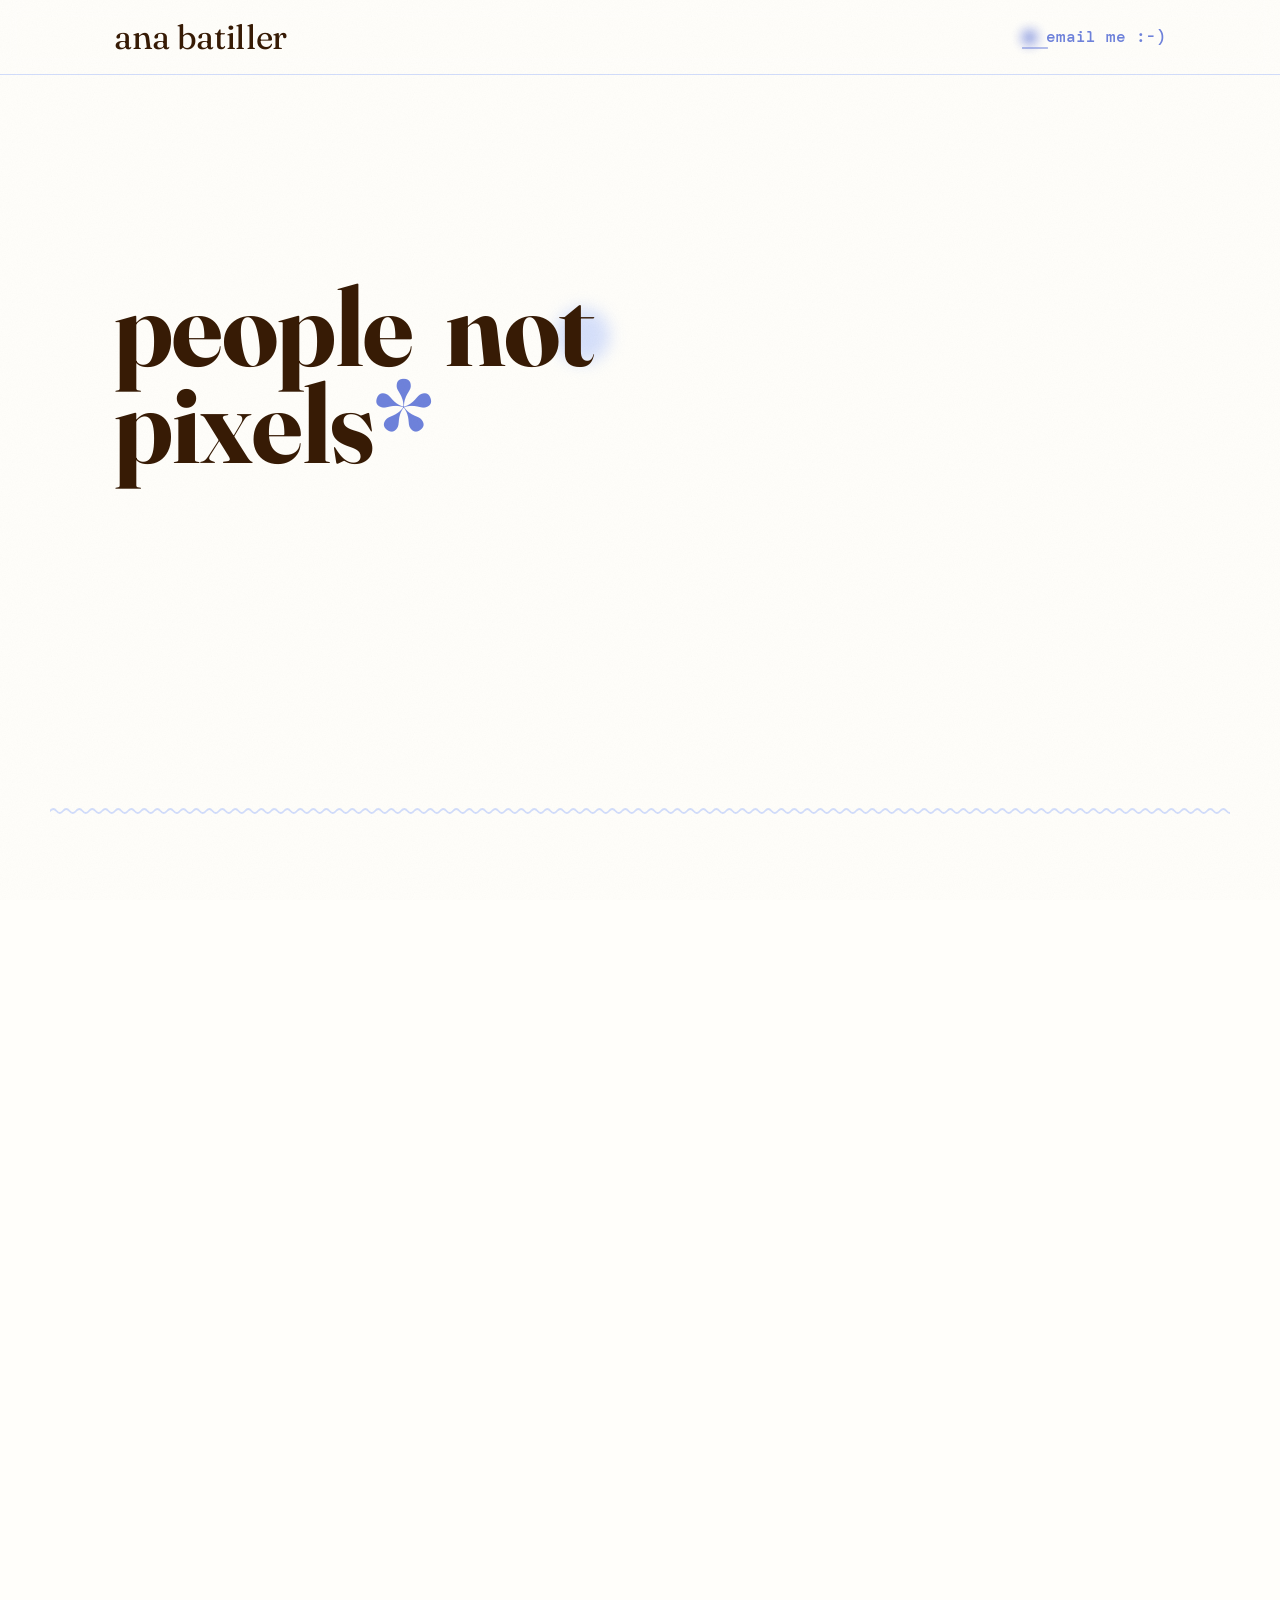
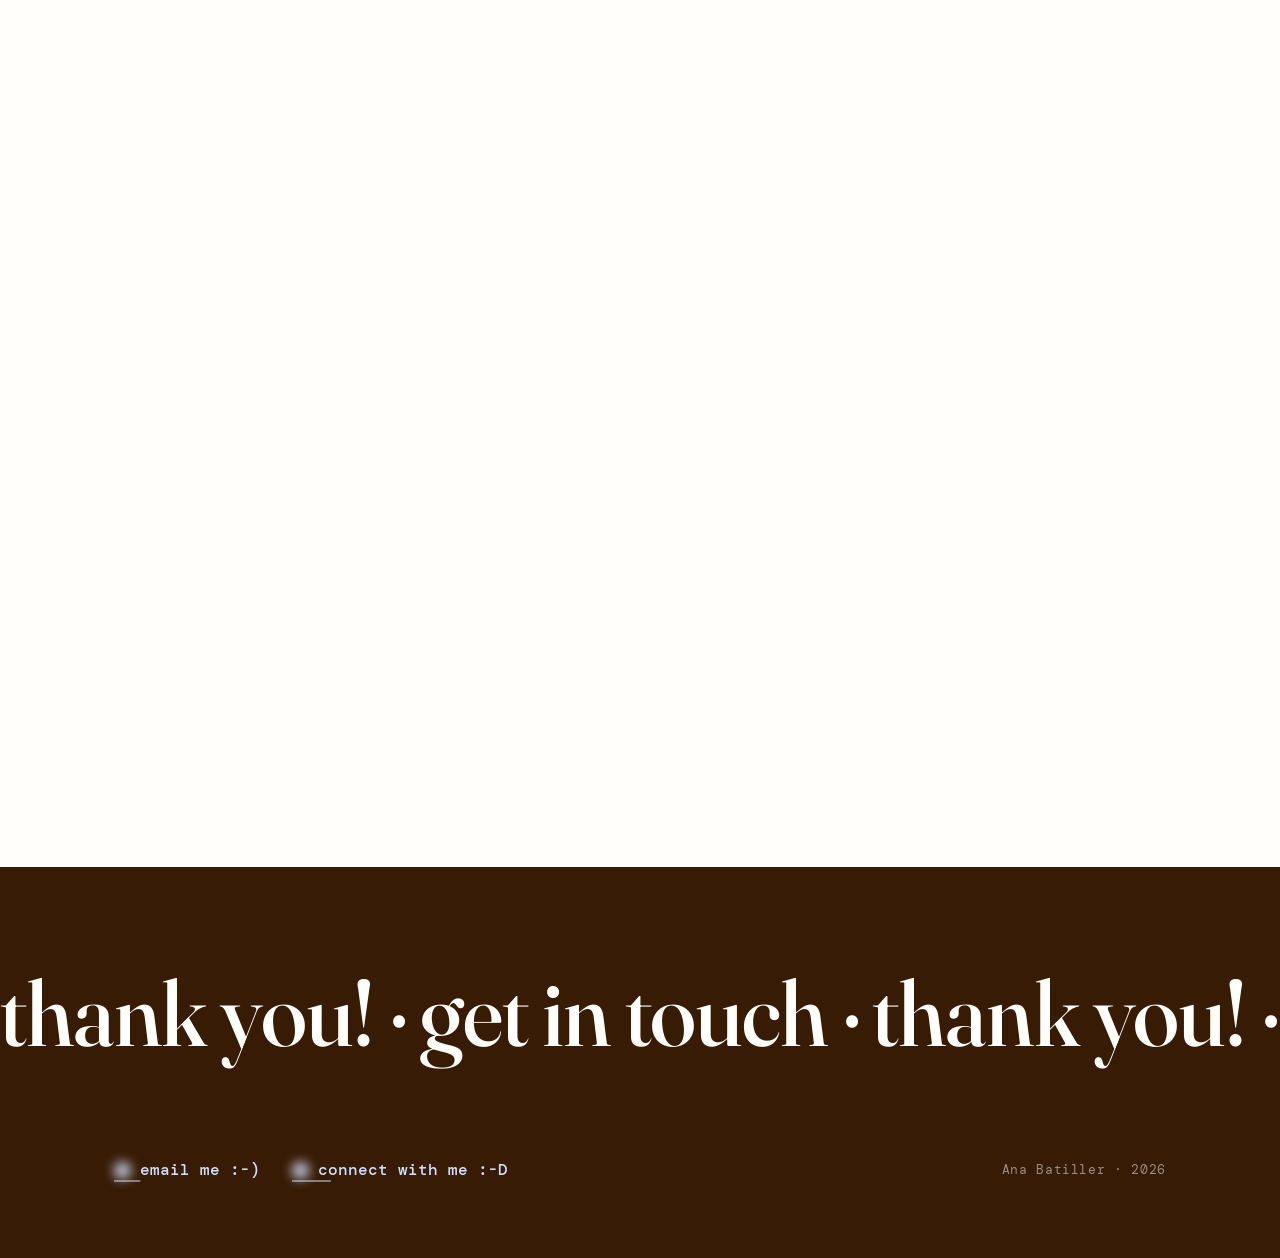
==== commit 1f82937e: "Fix 'selected work' label to render in DM Mono It was marked up as an <h2>, so site.css's h1-h3 Palm" ====
--- a/index.html
+++ b/index.html
@@ -133,7 +133,7 @@
     <!-- ============================== WORK INDEX ============================== -->
     <section class="ab-work ab-wrap">
       <div class="ab-work-head">
-        <h2 class="ab-eyebrow" data-reveal style="color:var(--olive);">selected work</h2>
+        <div class="ab-eyebrow" data-reveal style="color:var(--olive);">selected work</div>
         <span class="ab-work-count" data-reveal>03 / 03</span>
       </div>
       <div id="ab-index" data-reveal>
